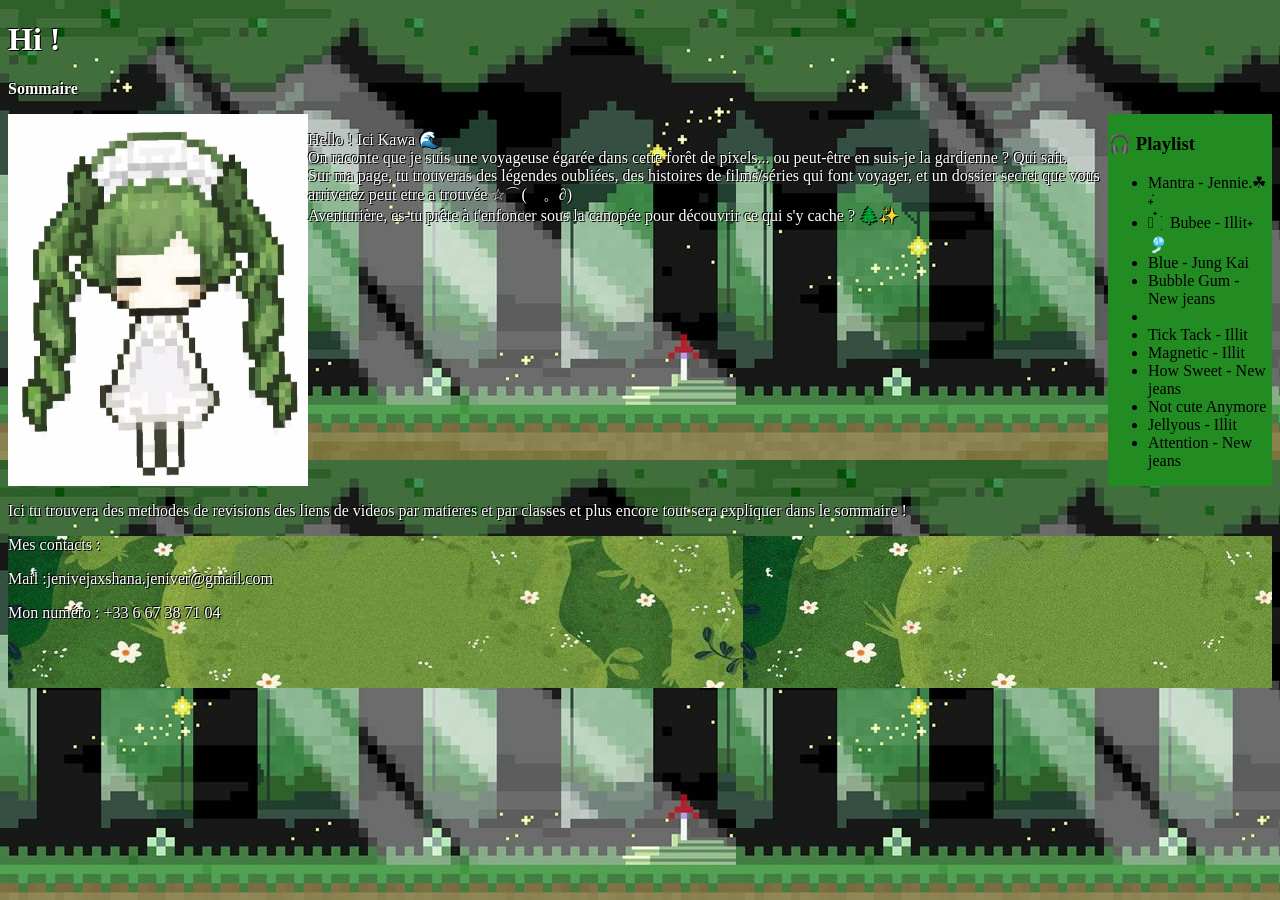
==== index.html @ 98ba8eea "Add files via upload ajout des fichier du site web" ====
<!DOCTYPE html>
<html>
<head>
	<title> Kawa's world </title>
	<link rel="icon" type="image/jpg" href="mon.logo.jpg">
	<link rel="stylesheet" href="style.css">
</head>
<body>
<h1> Hi !  </h1>
<p> <strong>Sommaire</strong> </p>
<div class="main">
<div>
<img src="skin.jpg"/>
<p> Hello ! Ici Kawa 🌊<br>
On raconte que je suis une voyageuse égarée dans cette forêt de pixels... ou peut-être en suis-je la gardienne ? Qui sait.<br>Sur ma page, tu trouveras des légendes oubliées, des histoires de films/séries qui font voyager, et un dossier secret que vous arriverez peut etre a trouvée ☆⌒(ゝ。∂)<br>Aventurière, es-tu prête à t'enfoncer sous la canopée pour découvrir ce qui s'y cache ? 🌲✨</p>
</div>
<div class="playlist">
	<aside>
		<h3>🎧 Playlist</h3>
		<ul>
			<li>Mantra - Jennie.☘︎ ݁˖</li>
			<li>𓏲 ๋࣭ ࣪ Bubee - Illit˖🎐</li>
			<li>Blue - Jung Kai</li>
			<li>Bubble Gum - New jeans<li>
			<li>Tick Tack - Illit</li>
			<li>Magnetic - Illit</li>
			<li>How Sweet - New jeans</li>
			<li>Not cute Anymore</li>
			<li>Jellyous - Illit</li>
			<li>Attention - New jeans</li>


</aside> </div></div>
<p>Ici tu trouvera des methodes de revisions des liens de videos par matieres et par classes et plus encore tout sera expliquer dans le sommaire ! </p>
</body>
<footer>
	<p>Mes contacts :</p>
	<P>Mail :jenivejaxshana.jeniver@gmail.com</p>
	<p>Mon numéro : +33 6 67 38 71 04</p>
</footer>
</html>
---- style.css ----
body{
	background-image: url("background.jpg");
}
img{
	width: 300px;
}
p{
	color: white;text-shadow: 1px 1px 0 #000,
        -1px -1px 0 #000;
}
h1{
	color: white;text-shadow: 1px 1px 0 #000,
        -1px -1px 0 #000;
}
footer{
	background-image: url("footer.jpg");padding-block-end: 50px;
}
p1{
	color: white;text-shadow: 1px 1px 0 #000,
        -1px -1px 0 #000;
}
div{
	display: flex;
}
.playlist{
	display: flex;background-color: forestgreen;
}
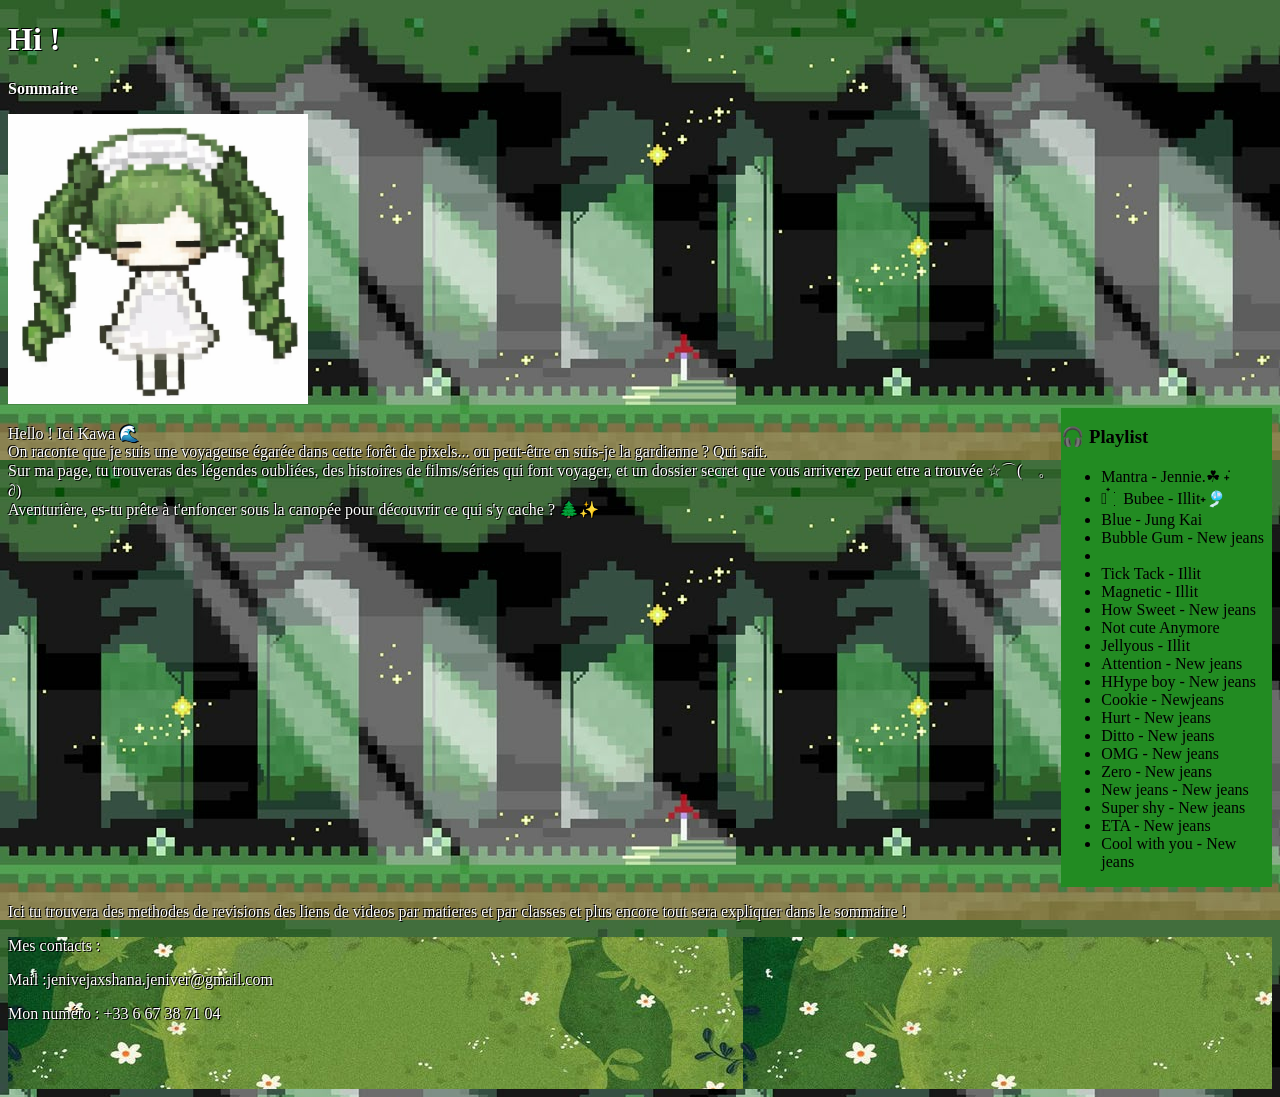
==== commit f5754b7c: "Add files via upload mise a jour de la playliste + separation de l'image de la fille de laa playlist" ====
--- a/index.html
+++ b/index.html
@@ -8,9 +8,9 @@
 <body>
 <h1> Hi !  </h1>
 <p> <strong>Sommaire</strong> </p>
+<img src="skin.jpg"/>
 <div class="main">
 <div>
-<img src="skin.jpg"/>
 <p> Hello ! Ici Kawa 🌊<br>
 On raconte que je suis une voyageuse égarée dans cette forêt de pixels... ou peut-être en suis-je la gardienne ? Qui sait.<br>Sur ma page, tu trouveras des légendes oubliées, des histoires de films/séries qui font voyager, et un dossier secret que vous arriverez peut etre a trouvée ☆⌒(ゝ。∂)<br>Aventurière, es-tu prête à t'enfoncer sous la canopée pour découvrir ce qui s'y cache ? 🌲✨</p>
 </div>
@@ -28,7 +28,16 @@
 			<li>Not cute Anymore</li>
 			<li>Jellyous - Illit</li>
 			<li>Attention - New jeans</li>
-
+			<li>HHype boy - New jeans</li>
+			<li>Cookie - Newjeans</li>
+			<li>Hurt - New jeans</li>
+			<li>Ditto - New jeans</li>
+			<li>OMG - New jeans</li>
+			<li>Zero - New jeans</li>
+			<li>New jeans - New jeans</li>
+			<li>Super shy - New jeans</li>
+			<li>ETA - New jeans</li>
+			<li>Cool with you - New jeans</li>
 
 </aside> </div></div>
 <p>Ici tu trouvera des methodes de revisions des liens de videos par matieres et par classes et plus encore tout sera expliquer dans le sommaire ! </p>
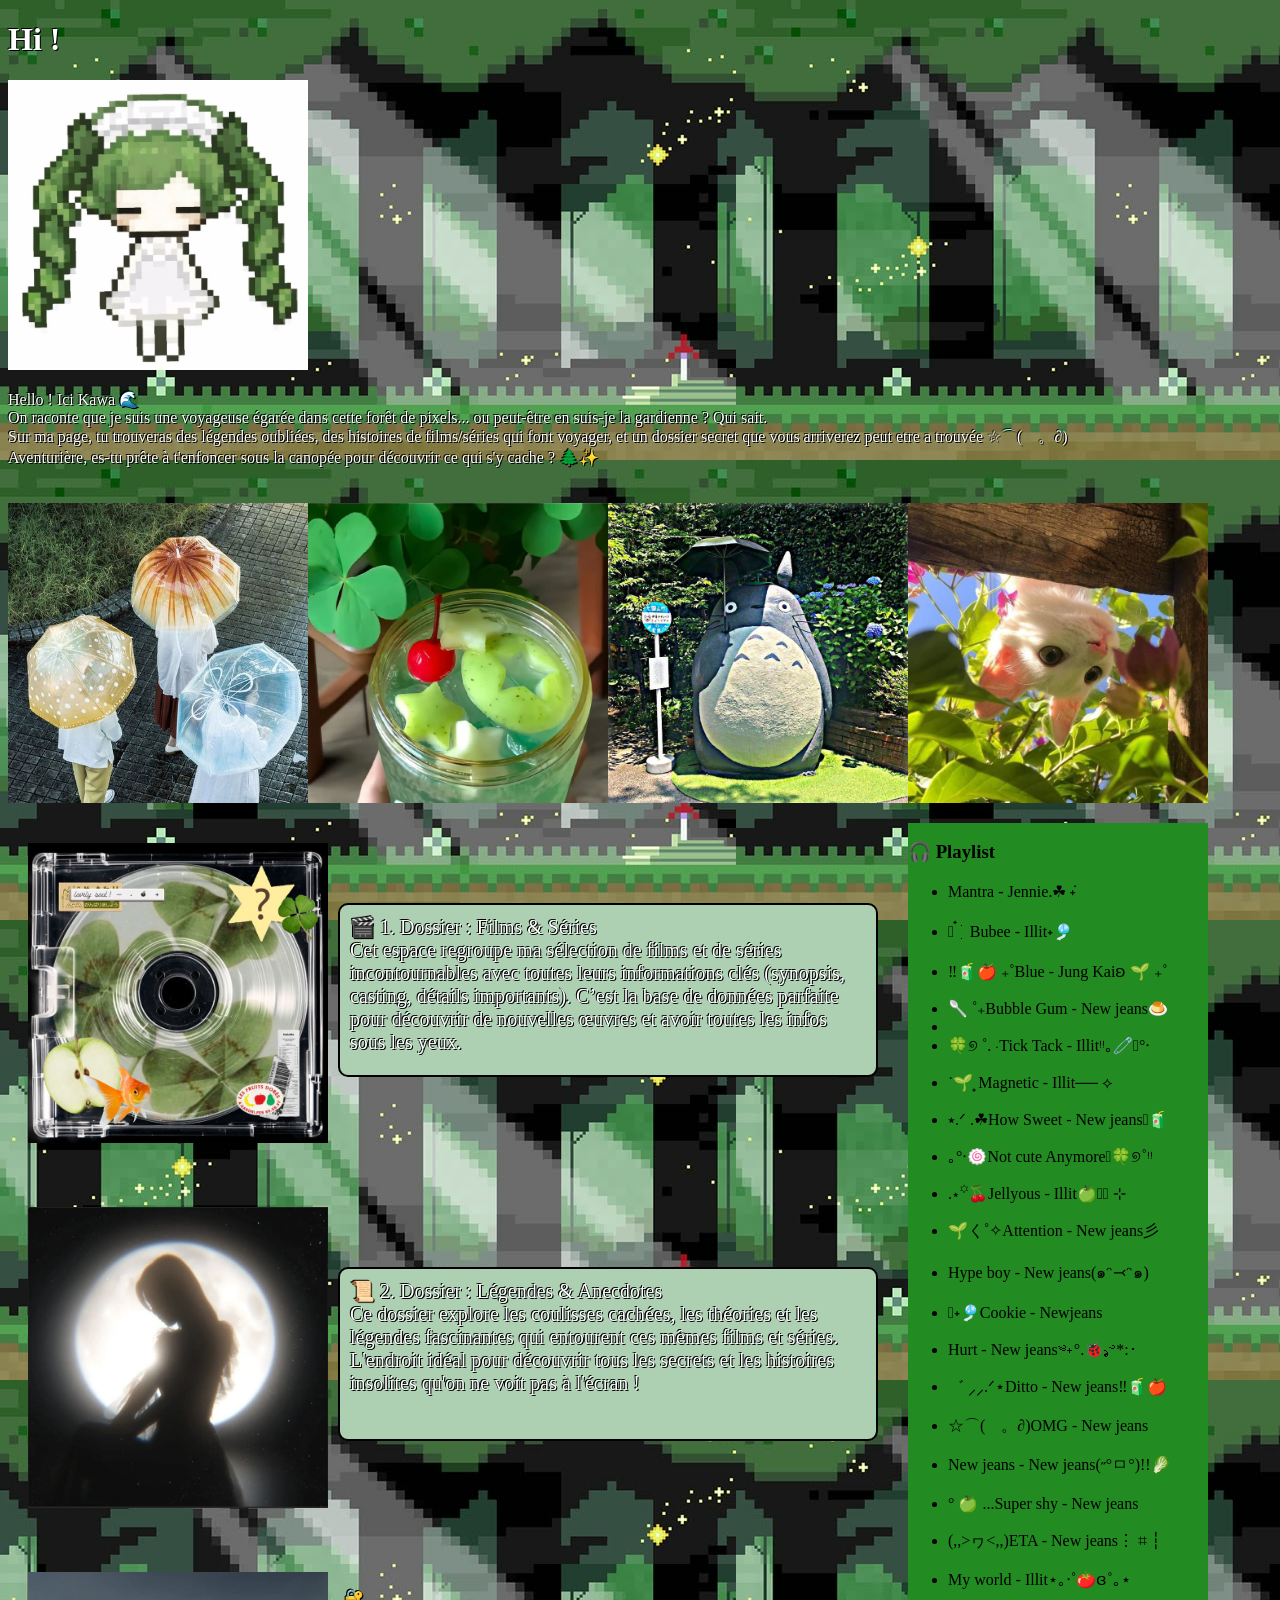
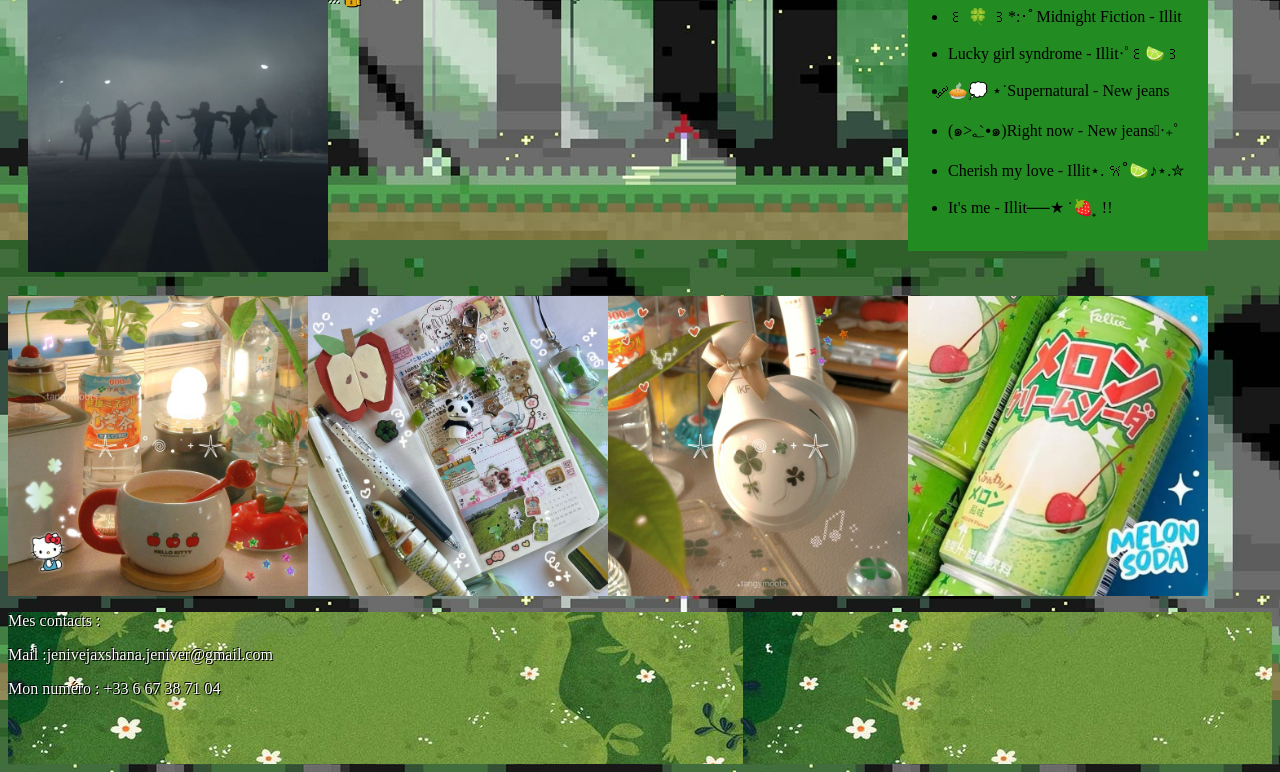
==== commit 08a26525: "Add files via upload update" ====
--- a/index.html
+++ b/index.html
@@ -7,44 +7,84 @@
 </head>
 <body>
 <h1> Hi !  </h1>
-<p> <strong>Sommaire</strong> </p>
 <img src="skin.jpg"/>
 <div class="main">
-<div>
+<div class="gauche">
+<div class="presentation">
 <p> Hello ! Ici Kawa 🌊<br>
 On raconte que je suis une voyageuse égarée dans cette forêt de pixels... ou peut-être en suis-je la gardienne ? Qui sait.<br>Sur ma page, tu trouveras des légendes oubliées, des histoires de films/séries qui font voyager, et un dossier secret que vous arriverez peut etre a trouvée ☆⌒(ゝ。∂)<br>Aventurière, es-tu prête à t'enfoncer sous la canopée pour découvrir ce qui s'y cache ? 🌲✨</p>
 </div>
+<div class="tout">
+<div class="ligne1">
+<img src="umbrella.jpg"/>
+<img src="jus.jpg"/>
+<img src="totoro.jpg"/>
+<img src="cat.jpg"/>
+</div></div> 
+<div class="playlist-doc">
+<div class="heart">
+<div class="doc1">
+<a href="file:///C:/Users/JIT%20178/Desktop/mon%20siteTEST/page_cinema.html">
+  <img src="cinema.jpg" alt="Description de l'image">
+</a>
+<p class="doc-text"> 🎬 1. Dossier : Films & Séries <br>
+Cet espace regroupe ma sélection de films et de séries incontournables avec toutes leurs informations clés (synopsis, casting, détails importants). C’est la base de données parfaite pour découvrir de nouvelles œuvres et avoir toutes les infos sous les yeux. </p>
+</div>
+<div class="doc2">
+<a href="file:///C:/Users/JIT%20178/Desktop/mon%20siteTEST/page_legend.html">
+  <img src="legend.jpg" alt="Description de l'image">
+</a>
+<p class="doc-text"> 📜 2. Dossier : Légendes & Anecdotes <br>
+Ce dossier explore les coulisses cachées, les théories et les légendes fascinantes qui entourent ces mêmes films et séries. L'endroit idéal pour découvrir tous les secrets et les histoires insolites qu'on ne voit pas à l'écran ! </p>
+</div>
+<div class="docsecret">
+<a href="https://exele.com">
+  <img src="kpop.jpg" alt="Description de l'image">
+</a>
+<p> ... 🔐 </p>
+</div></div>
+<div class="droite">
 <div class="playlist">
 	<aside>
 		<h3>🎧 Playlist</h3>
 		<ul>
-			<li>Mantra - Jennie.☘︎ ݁˖</li>
-			<li>𓏲 ๋࣭ ࣪ Bubee - Illit˖🎐</li>
-			<li>Blue - Jung Kai</li>
-			<li>Bubble Gum - New jeans<li>
-			<li>Tick Tack - Illit</li>
-			<li>Magnetic - Illit</li>
-			<li>How Sweet - New jeans</li>
-			<li>Not cute Anymore</li>
-			<li>Jellyous - Illit</li>
-			<li>Attention - New jeans</li>
-			<li>HHype boy - New jeans</li>
-			<li>Cookie - Newjeans</li>
-			<li>Hurt - New jeans</li>
-			<li>Ditto - New jeans</li>
-			<li>OMG - New jeans</li>
-			<li>Zero - New jeans</li>
-			<li>New jeans - New jeans</li>
-			<li>Super shy - New jeans</li>
-			<li>ETA - New jeans</li>
-			<li>Cool with you - New jeans</li>
-
+			<li>Mantra - Jennie.☘︎ ݁˖</li><br>
+			<li>𓏲 ๋࣭ ࣪ Bubee - Illit˖🎐</li><br>
+			<li>‼🧃🍎 ₊˚Blue - Jung Kaiʚ 🌱 ₊˚</li><br>
+			<li>🥄 ˚₊Bubble Gum - New jeans🍮<li><br>
+			<li>🍀୭ ˚. ‧Tick Tack - Illitᵎᵎ｡🧷𖦹°‧</li><br>
+			<li>˙🌱 ̟Magnetic - Illit── ⟡</li><br>
+			<li>⭑.ᐟ .☘︎How Sweet - New jeans𖦹🧃</li><br>
+			<li>｡°‧🍥Not cute Anymore𖦹🍀୭˚ᵎᵎ</li><br>
+			<li>.⋆꙳🍒Jellyous - Illit🍏𓈒𓍼 ⊹</li><br>
+			<li>🌱く˚✧Attention - New jeans彡</li><br>
+			<li>Hype boy - New jeans(๑ᵔ⤙ᵔ๑)</li><br>
+			<li>𓏲˖🎐Cookie - Newjeans</li><br>
+			<li>Hurt - New jeans༄˖°.🐞.ೃ࿔*:･</li><br>
+			<li>゛ ⸝⸝.ᐟ⋆Ditto - New jeans‼🧃🍎</li><br>
+			<li>☆⌒(ゝ。∂)OMG - New jeans</li><br>
+			<li>New jeans - New jeans(˶°ㅁ°)!!🥬</li><br>
+			<li>° 🍏 ...Super shy - New jeans</li><br>
+			<li>(,,>ヮ<,,)ETA - New jeans⋮ ⌗ ┆</li><br>
+            <li>My world - Illit⋆｡‧˚🍅ɞ˚｡⋆</li><br>
+            <li>꒰ 🍀 ꒱*:･ﾟMidnight Fiction - Illit</li><br>
+            <li>Lucky girl syndrome - Illit‧˚꒰🍋‍🟩꒱</li><br>
+            <li>༘🥧💭 ⋆˙Supernatural - New jeans</li><br>
+            <li>(๑>؂•̀๑)Right now - New jeans𓏵‧₊˚</li><br>
+            <li>Cherish my love - Illit⋆. 𐙚 ̊🍋‍🟩♪⋆.✮</li><br>
+            <li>It's me - Illit──★ ˙🍓 ̟ !!</li><br>
 </aside> </div></div>
-<p>Ici tu trouvera des methodes de revisions des liens de videos par matieres et par classes et plus encore tout sera expliquer dans le sommaire ! </p>
+</div></div></div>
+<div class="ligne2">
+<img src="cup.jpg"/>
+<img src="book.jpg"/>
+<img src="music.jpg"/>
+<img src="drink.jpg"/> 
+</div>
 </body>
 <footer>
 	<p>Mes contacts :</p>
 	<P>Mail :jenivejaxshana.jeniver@gmail.com</p>
 	<p>Mon numéro : +33 6 67 38 71 04</p>
 </footer>
-</html>
+</html>
--- a/style.css
+++ b/style.css
@@ -19,9 +19,59 @@
 	color: white;text-shadow: 1px 1px 0 #000,
         -1px -1px 0 #000;
 }
-div{
-	display: flex;
+.ligne2{
+        display: flex;
 }
 .playlist{
 	display: flex;background-color: forestgreen;
+}
+.ligne1{
+        display: flex;
+}
+.presentation{
+        display: flex;
+}
+.doc1{
+        display: flex;margin: 20px;
+}
+.doc2{
+        display: flex;margin: 20px;
+}
+.docsecret{
+        display: flex;margin: 20px;
+}
+.playlist-doc{
+        display: flex;
+}
+.main {
+    display: flex;
+    justify-content: space-between;
+    align-items: flex-start;
+}
+.droite {
+    width: 300px;
+}
+.gauche {
+    display: flex;
+    flex-direction: column;
+    gap: 20px;
+}
+.heart {
+    display: flex;
+    flex-direction: column;
+    gap: 20px;
+}
+.tout{
+        flex-direction: column;
+}
+.doc-text{
+        background-color: #ADD0B3;
+        border: 2px solid black;
+        padding: 10px;
+        border-radius: 10px;
+        font-size: 20px;
+        width: 516px;
+        height: 150px;
+        margin: 10px;
+        margin-top: 60px;
 }
